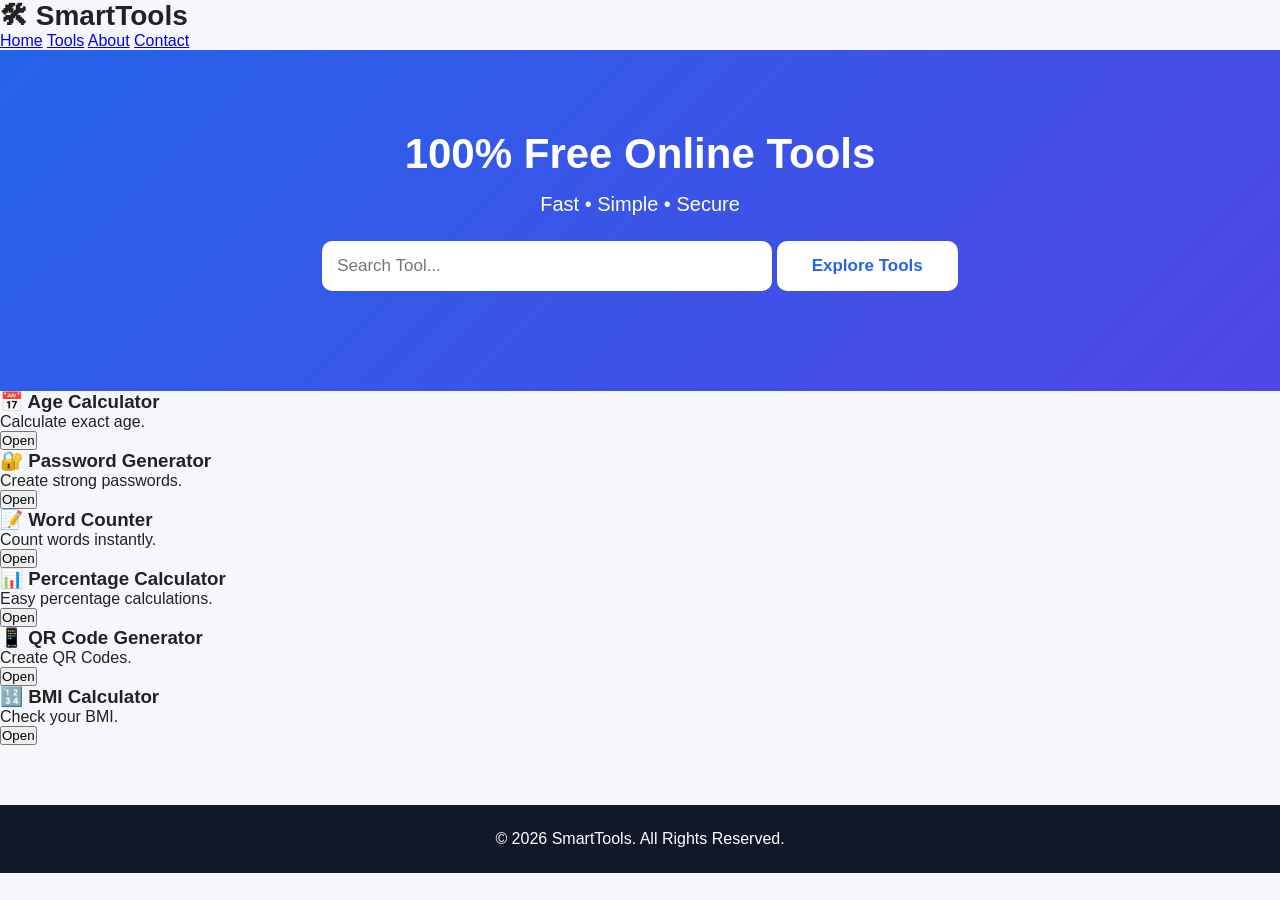
==== indez.html @ b8c22146 "Create indez.html Add homepage" ====
<!DOCTYPE html>
<html lang="en">
<head>
<meta charset="UTF-8">
<meta name="viewport" content="width=device-width, initial-scale=1.0">
<title>SmartTools - Free Online Tools</title>
<link rel="stylesheet" href="style.css">
</head>
<body>

<header class="header">
    <div class="logo">🛠 SmartTools</div>

    <nav>
        <a href="#">Home</a>
        <a href="#">Tools</a>
        <a href="#">About</a>
        <a href="#">Contact</a>
    </nav>
</header>

<section class="hero">

<h1>100% Free Online Tools</h1>

<p>Fast • Simple • Secure</p>

<input id="search" type="text" placeholder="Search Tool...">

<button>Explore Tools</button>

</section>

<section class="tools">

<div class="tool">
<h3>📅 Age Calculator</h3>
<p>Calculate exact age.</p>
<button>Open</button>
</div>

<div class="tool">
<h3>🔐 Password Generator</h3>
<p>Create strong passwords.</p>
<button>Open</button>
</div>

<div class="tool">
<h3>📝 Word Counter</h3>
<p>Count words instantly.</p>
<button>Open</button>
</div>

<div class="tool">
<h3>📊 Percentage Calculator</h3>
<p>Easy percentage calculations.</p>
<button>Open</button>
</div>

<div class="tool">
<h3>📱 QR Code Generator</h3>
<p>Create QR Codes.</p>
<button>Open</button>
</div>

<div class="tool">
<h3>🔢 BMI Calculator</h3>
<p>Check your BMI.</p>
<button>Open</button>
</div>

</section>

<footer>

<p>© 2026 SmartTools. All Rights Reserved.</p>

</footer>

<script src="script.js"></script>

</body>
</html>
---- style.css ----
*{
margin:0;
padding:0;
box-sizing:border-box;
font-family:Arial,sans-serif;
}

body{
background:#f5f7fb;
color:#222;
}

.navbar{
display:flex;
justify-content:space-between;
align-items:center;
padding:18px 8%;
background:#2563eb;
color:#fff;
}

.logo{
font-size:28px;
font-weight:bold;
}

.navbar ul{
display:flex;
list-style:none;
gap:25px;
}

.navbar a{
color:white;
text-decoration:none;
font-weight:600;
}

.hero{
text-align:center;
padding:80px 20px;
background:linear-gradient(135deg,#2563eb,#4f46e5);
color:white;
}

.hero h1{
font-size:42px;
margin-bottom:15px;
}

.hero p{
font-size:20px;
margin-bottom:25px;
}

.hero input{
width:90%;
max-width:450px;
padding:15px;
border:none;
border-radius:10px;
font-size:17px;
margin-bottom:20px;
}

.hero button{
padding:15px 35px;
background:#fff;
color:#2563eb;
border:none;
border-radius:10px;
font-size:17px;
font-weight:bold;
cursor:pointer;
transition:.3s;
}

.hero button:hover{
transform:scale(1.05);
}

.container{
max-width:1200px;
margin:50px auto;
padding:20px;
display:grid;
grid-template-columns:repeat(auto-fit,minmax(250px,1fr));
gap:25px;
}

.card{
background:white;
padding:25px;
border-radius:15px;
box-shadow:0 10px 20px rgba(0,0,0,.08);
text-align:center;
transition:.3s;
}

.card:hover{
transform:translateY(-8px);
}

.card h3{
margin-bottom:12px;
}

.card p{
color:#666;
margin-bottom:20px;
}

.card button{
background:#2563eb;
color:white;
padding:12px 20px;
border:none;
border-radius:8px;
cursor:pointer;
}

footer{
background:#111827;
color:white;
text-align:center;
padding:25px;
margin-top:60px;
}

@media(max-width:768px){

.navbar{
flex-direction:column;
gap:15px;
}

.navbar ul{
flex-direction:column;
text-align:center;
}

.hero h1{
font-size:30px;
}

}
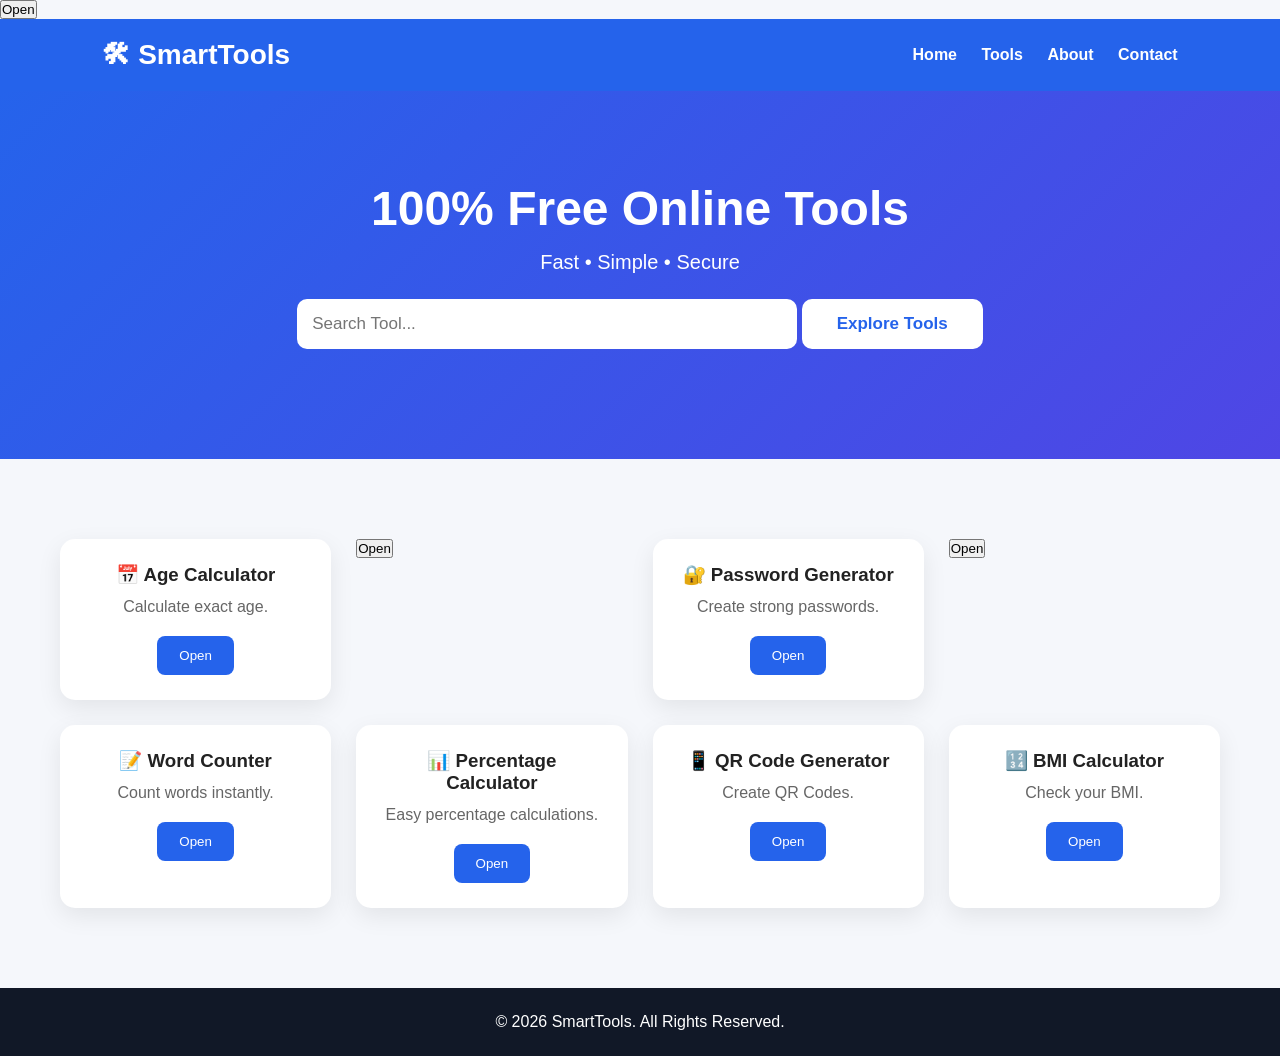
==== commit 58cc1cf4: "Update index.html" ====
--- a/indez.html
+++ b/indez.html
@@ -7,7 +7,9 @@
 <link rel="stylesheet" href="style.css">
 </head>
 <body>
-
+<a href="qr-generator.html">
+<button>Open</button>
+</a>
 <header class="header">
     <div class="logo">🛠 SmartTools</div>
 
@@ -38,13 +40,17 @@
 <p>Calculate exact age.</p>
 <button>Open</button>
 </div>
-
+<a href="age-calculator.html">
+    <button>Open</button>
+</a>
 <div class="tool">
 <h3>🔐 Password Generator</h3>
 <p>Create strong passwords.</p>
 <button>Open</button>
 </div>
-
+<a href="password-generator.html">
+<button>Open</button>
+</a>
 <div class="tool">
 <h3>📝 Word Counter</h3>
 <p>Count words instantly.</p>
--- a/style.css
+++ b/style.css
@@ -2,7 +2,7 @@
 margin:0;
 padding:0;
 box-sizing:border-box;
-font-family:Arial,sans-serif;
+font-family:Arial,Helvetica,sans-serif;
 }
 
 body{
@@ -10,13 +10,15 @@
 color:#222;
 }
 
-.navbar{
+.header{
 display:flex;
 justify-content:space-between;
 align-items:center;
-padding:18px 8%;
+padding:20px 8%;
 background:#2563eb;
 color:#fff;
+position:sticky;
+top:0;
 }
 
 .logo{
@@ -24,27 +26,22 @@
 font-weight:bold;
 }
 
-.navbar ul{
-display:flex;
-list-style:none;
-gap:25px;
-}
-
-.navbar a{
-color:white;
+nav a{
+color:#fff;
 text-decoration:none;
+margin-left:20px;
 font-weight:600;
 }
 
 .hero{
+background:linear-gradient(135deg,#2563eb,#4f46e5);
+padding:90px 20px;
 text-align:center;
-padding:80px 20px;
-background:linear-gradient(135deg,#2563eb,#4f46e5);
-color:white;
+color:#fff;
 }
 
 .hero h1{
-font-size:42px;
+font-size:48px;
 margin-bottom:15px;
 }
 
@@ -53,9 +50,9 @@
 margin-bottom:25px;
 }
 
-.hero input{
+#search{
 width:90%;
-max-width:450px;
+max-width:500px;
 padding:15px;
 border:none;
 border-radius:10px;
@@ -79,68 +76,71 @@
 transform:scale(1.05);
 }
 
-.container{
+.tools{
 max-width:1200px;
-margin:50px auto;
+margin:60px auto;
 padding:20px;
 display:grid;
-grid-template-columns:repeat(auto-fit,minmax(250px,1fr));
+grid-template-columns:repeat(auto-fit,minmax(260px,1fr));
 gap:25px;
 }
 
-.card{
-background:white;
+.tool{
+background:#fff;
 padding:25px;
 border-radius:15px;
-box-shadow:0 10px 20px rgba(0,0,0,.08);
+box-shadow:0 8px 25px rgba(0,0,0,.08);
+transition:.3s;
 text-align:center;
-transition:.3s;
 }
 
-.card:hover{
+.tool:hover{
 transform:translateY(-8px);
 }
 
-.card h3{
+.tool h3{
 margin-bottom:12px;
 }
 
-.card p{
+.tool p{
 color:#666;
 margin-bottom:20px;
 }
 
-.card button{
+.tool button{
 background:#2563eb;
-color:white;
-padding:12px 20px;
+color:#fff;
 border:none;
+padding:12px 22px;
 border-radius:8px;
 cursor:pointer;
 }
 
 footer{
+margin-top:60px;
 background:#111827;
-color:white;
+color:#fff;
+padding:25px;
 text-align:center;
-padding:25px;
-margin-top:60px;
 }
 
 @media(max-width:768px){
 
-.navbar{
+.header{
 flex-direction:column;
-gap:15px;
 }
 
-.navbar ul{
-flex-direction:column;
-text-align:center;
+nav{
+margin-top:15px;
+}
+
+nav a{
+display:block;
+margin:10px 0;
 }
 
 .hero h1{
-font-size:30px;
+font-size:34px;
 }
 
 }
